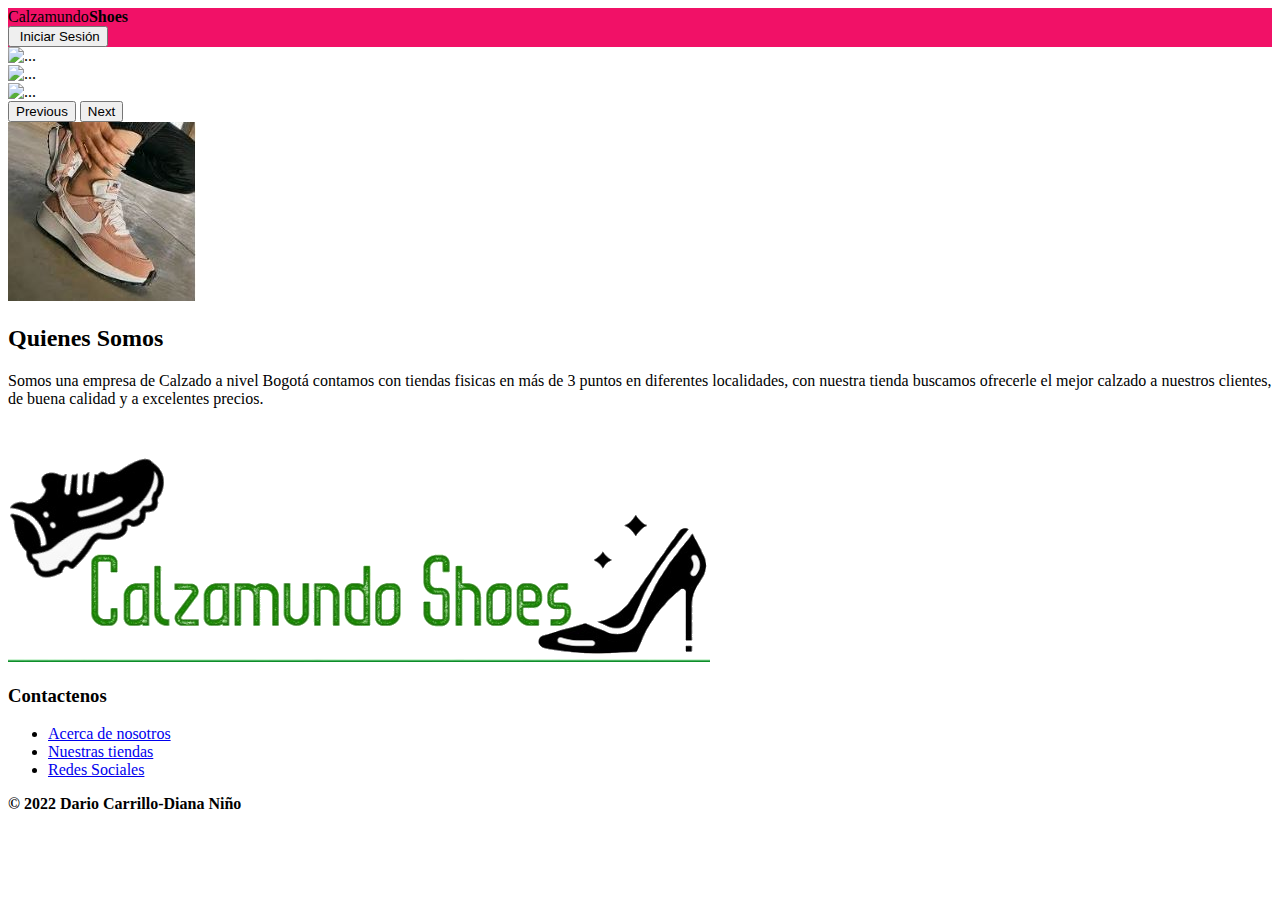
==== src/main/resources/templates/index.html @ efdd423f "agregando página de calzado" ====
<!DOCTYPE html>
<html lang="en">
  <head>
    <meta charset="UTF-8" />
    <meta http-equiv="X-UA-Compatible" content="IE=edge" />
    <meta name="viewport" content="width=device-width, initial-scale=1.0" />
    <title>CalzamundoShoes</title>
    <link
      href="https://cdn.jsdelivr.net/npm/bootstrap@5.2.1/dist/css/bootstrap.min.css"
      rel="stylesheet"
      integrity="sha384-iYQeCzEYFbKjA/T2uDLTpkwGzCiq6soy8tYaI1GyVh/UjpbCx/TYkiZhlZB6+fzT"
      crossorigin="anonymous"
    />
    <link
      type="text/css"
      rel="stylesheet"
      th:href="@{../static/css/style.css}"
    />

    <link rel="icon" href="../static/img/shoe.ico" />

    <title>CalzamundoShoes</title>
  </head>
  <body>
    <nav class="navbar" style="background-color: #f11167">
      <div class="container-fluid">
        <a class="navbar-brand nombre"> Calzamundo<strong>Shoes</strong> </a>
        <form class="d-flex" role="search">
          <button class="btn btn-success" type="submit" onclick="login">
            <img src="" alt="" />
            Iniciar Sesión
          </button>
        </form>
      </div>
    </nav>
    <div
      id="carouselExampleControls"
      class="carousel slide"
      data-bs-ride="carousel"
    >
      <div class="carousel-inner">
        <div class="carousel-item active">
          <img
            th:src="@{../static/img/banner3.jpg}"
            class="d-block w-100"
            alt="..."
          />
        </div>
        <div class="carousel-item">
          <img src="" class="d-block w-100" alt="..." />
        </div>
        <div class="carousel-item">
          <img src="" class="d-block w-100" alt="..." />
        </div>
      </div>
      <button
        class="carousel-control-prev"
        type="button"
        data-bs-target="#carouselExampleControls"
        data-bs-slide="prev"
      >
        <span class="carousel-control-prev-icon" aria-hidden="true"></span>
        <span class="visually-hidden">Previous</span>
      </button>
      <button
        class="carousel-control-next"
        type="button"
        data-bs-target="#carouselExampleControls"
        data-bs-slide="next"
      >
        <span class="carousel-control-next-icon" aria-hidden="true"></span>
        <span class="visually-hidden">Next</span>
      </button>
    </div>
    <div class="contenedor">
      <div class="contenedor1">
        <img src="../static/img/imgCalzado.JPG" class="rounded" alt="..." />
      </div>
      <div class="contenedor1">
        <h2>Quienes Somos</h2>
        <p>
          Somos una empresa de Calzado a nivel Bogotá contamos con tiendas
          fisicas en más de 3 puntos en diferentes localidades, con nuestra
          tienda buscamos ofrecerle el mejor calzado a nuestros clientes, de
          buena calidad y a excelentes precios.
        </p>
      </div>
    </div>
  </body>
  <footer>
    <div class="footer">
      <div class="contenedor1">
        <br />
        <img src="../static/img/logoCalzamundo.png" alt="" class="logo" />
      </div>

      <div class="contenedor1">
        <h3>Contactenos</h3>
  </p>
        <ul>
          <li>
            <a href="/acerca-de">Acerca de nosotros</a>
          </li>
          <li><a href="/conectar">Nuestras tiendas</a></li>
          <li><a href="/rrss">Redes Sociales</a></li>
        </ul>
      </div>
      <p><strong>&copy; 2022 Dario Carrillo-Diana Niño</strong></p>
    </div>
  </footer>
</html>
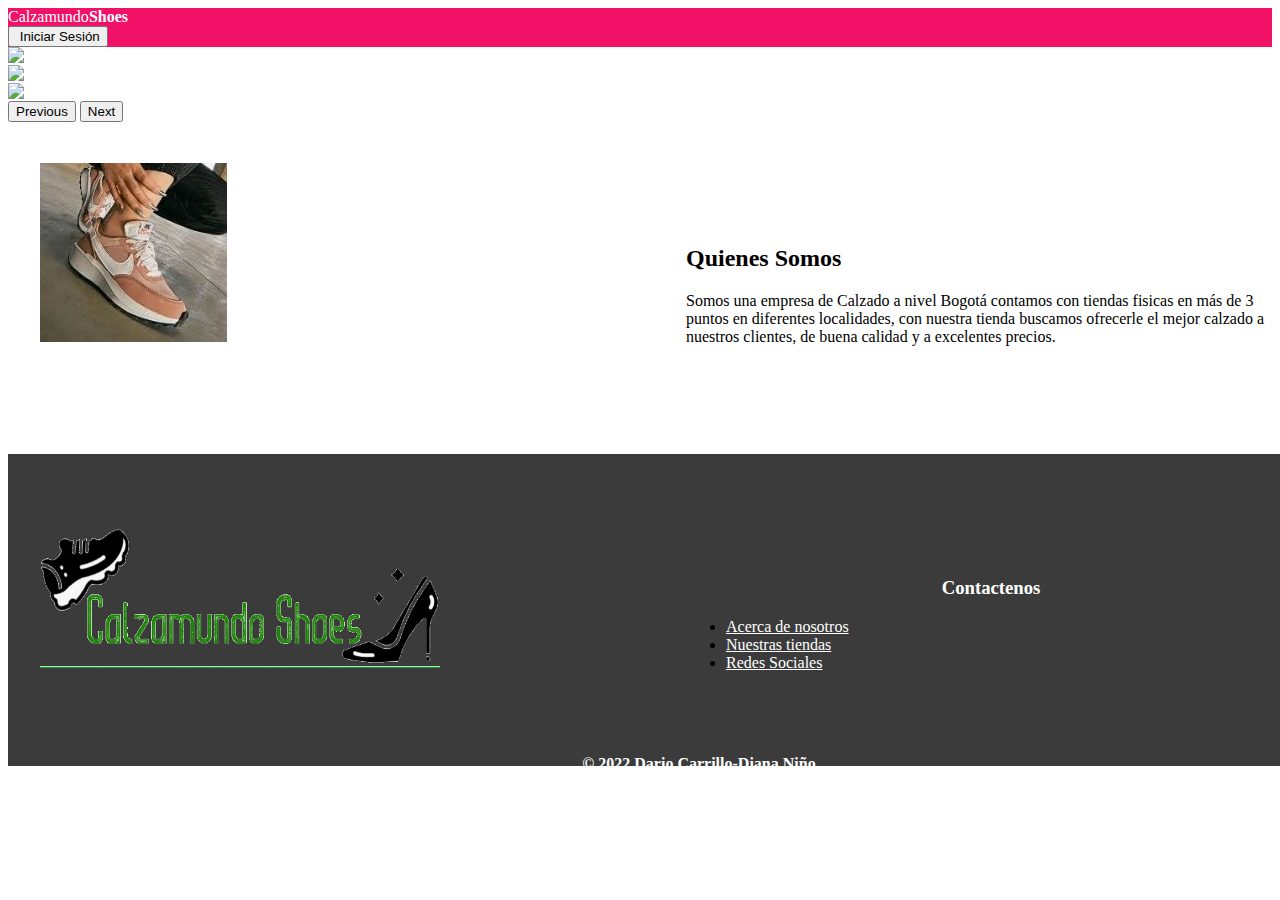
==== commit a5b05764: "Paginas adicionales" ====
--- a/src/main/resources/templates/index.html
+++ b/src/main/resources/templates/index.html
@@ -14,7 +14,7 @@
     <link
       type="text/css"
       rel="stylesheet"
-      th:href="@{../static/css/style.css}"
+      href="../static/css/style.css"
     />
 
     <link rel="icon" href="../static/img/shoe.ico" />
--- a/src/main/resources/static/css/style.css
+++ b/src/main/resources/static/css/style.css
@@ -0,0 +1,43 @@
+.logo {
+  width: 400px;
+  height: 150px;
+}
+.nombre {
+  font-family: cursive;
+  color: white;
+}
+.contenedor {
+  height: 300px;
+  width: 1350px;
+  padding: 1em;
+}
+
+.contenedor1 {
+  display: inline-block;
+  height: 200px;
+  width: 610px;
+  padding: 1em;
+  align-content: center;
+  align-items: center;
+}
+
+.footer {
+  background-color: rgba(0, 0, 0, 0.768);
+  height: 280px;
+  width: 1350px;
+  padding: 1em;
+}
+a {
+  color: white;
+}
+footer p,
+img,
+a,
+h3 {
+  text-align: center;
+  color: white;
+}
+
+.der{text-align: right;}
+
+.izq{text-align: right;}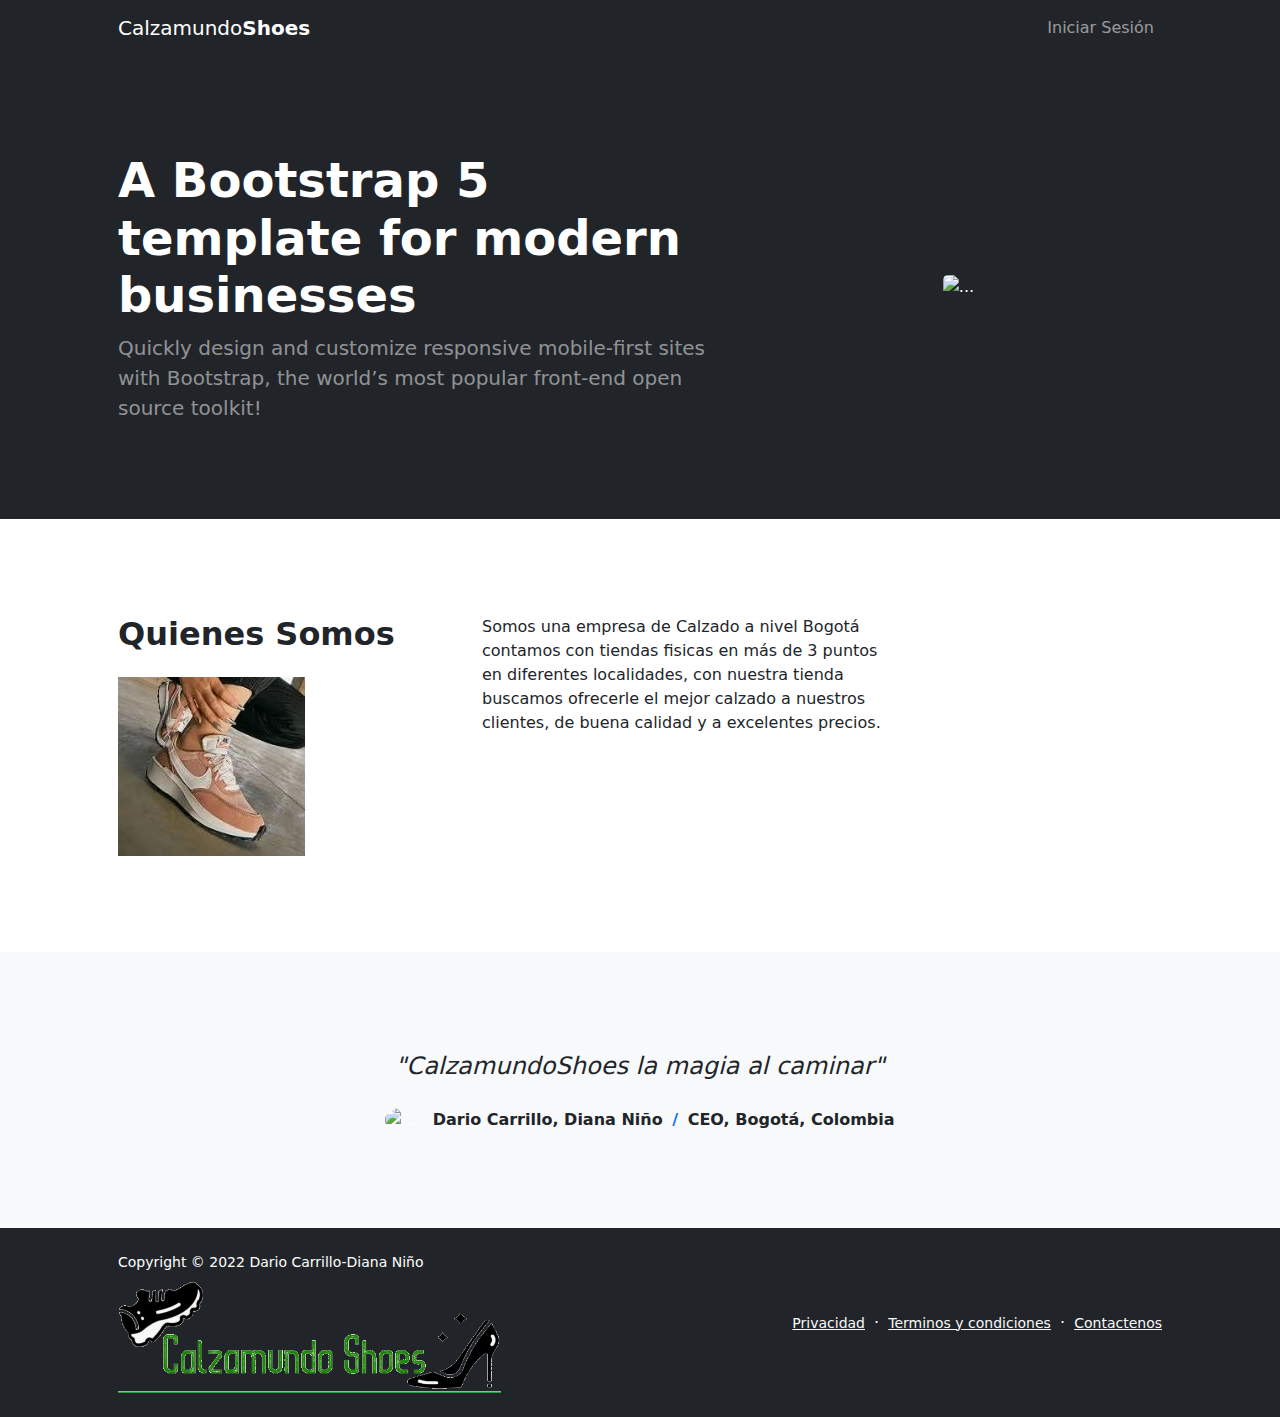
==== commit 5af1e23b: "modificando index" ====
--- a/src/main/resources/templates/index.html
+++ b/src/main/resources/templates/index.html
@@ -1,111 +1,169 @@
 <!DOCTYPE html>
 <html lang="en">
   <head>
-    <meta charset="UTF-8" />
-    <meta http-equiv="X-UA-Compatible" content="IE=edge" />
-    <meta name="viewport" content="width=device-width, initial-scale=1.0" />
-    <title>CalzamundoShoes</title>
+    <meta charset="utf-8" />
+    <meta
+      name="viewport"
+      content="width=device-width, initial-scale=1, shrink-to-fit=no"
+    />
+    <meta name="description" content="" />
+    <meta name="author" content="" />
+    <!-- Bootstrap icons-->
+    <link
+      href="https://cdn.jsdelivr.net/npm/bootstrap-icons@1.5.0/font/bootstrap-icons.css"
+      rel="stylesheet"
+    />
+    <!-- Core theme CSS (includes Bootstrap)-->
+    <link href="../static/css/styles.css" rel="stylesheet" />
     <link
       href="https://cdn.jsdelivr.net/npm/bootstrap@5.2.1/dist/css/bootstrap.min.css"
       rel="stylesheet"
       integrity="sha384-iYQeCzEYFbKjA/T2uDLTpkwGzCiq6soy8tYaI1GyVh/UjpbCx/TYkiZhlZB6+fzT"
       crossorigin="anonymous"
     />
-    <link
-      type="text/css"
-      rel="stylesheet"
-      href="../static/css/style.css"
-    />
+    <link type="text/css" rel="stylesheet" href="../static/css/style.css" />
 
     <link rel="icon" href="../static/img/shoe.ico" />
 
     <title>CalzamundoShoes</title>
   </head>
   <body>
-    <nav class="navbar" style="background-color: #f11167">
-      <div class="container-fluid">
-        <a class="navbar-brand nombre"> Calzamundo<strong>Shoes</strong> </a>
-        <form class="d-flex" role="search">
-          <button class="btn btn-success" type="submit" onclick="login">
-            <img src="" alt="" />
-            Iniciar Sesión
+    <main class="flex-shrink-0">
+      <!-- Navigation-->
+      <nav class="navbar navbar-expand-lg navbar-dark bg-dark">
+        <div class="container px-5">
+          <a class="navbar-brand" href="index.html"
+            >Calzamundo<strong>Shoes</strong></a
+          >
+          <button
+            class="navbar-toggler"
+            type="button"
+            data-bs-toggle="collapse"
+            data-bs-target="#navbarSupportedContent"
+            aria-controls="navbarSupportedContent"
+            aria-expanded="false"
+            aria-label="Toggle navigation"
+          >
+            <span class="navbar-toggler-icon"></span>
           </button>
-        </form>
-      </div>
-    </nav>
-    <div
-      id="carouselExampleControls"
-      class="carousel slide"
-      data-bs-ride="carousel"
-    >
-      <div class="carousel-inner">
-        <div class="carousel-item active">
-          <img
-            th:src="@{../static/img/banner3.jpg}"
-            class="d-block w-100"
-            alt="..."
-          />
+          <div class="collapse navbar-collapse" id="navbarSupportedContent">
+            <ul class="navbar-nav ms-auto mb-2 mb-lg-0">
+              <li class="nav-item">
+                <a class="nav-link" href="index.html">Iniciar Sesión</a>
+              </li>
+            </ul>
+          </div>
         </div>
-        <div class="carousel-item">
-          <img src="" class="d-block w-100" alt="..." />
+      </nav>
+      <!-- Header-->
+      <header class="bg-dark py-5">
+        <div class="container px-5">
+          <div class="row gx-5 align-items-center justify-content-center">
+            <div class="col-lg-8 col-xl-7 col-xxl-6">
+              <div class="my-5 text-center text-xl-start">
+                <h1 class="display-5 fw-bolder text-white mb-2">
+                  A Bootstrap 5 template for modern businesses
+                </h1>
+                <p class="lead fw-normal text-white-50 mb-4">
+                  Quickly design and customize responsive mobile-first sites
+                  with Bootstrap, the world’s most popular front-end open source
+                  toolkit!
+                </p>
+              </div>
+            </div>
+            <div class="col-xl-5 col-xxl-6 d-none d-xl-block text-center">
+              <img
+                class="img-fluid rounded-3 my-5"
+                src="https://dummyimage.com/600x400/343a40/6c757d"
+                alt="..."
+              />
+            </div>
+          </div>
         </div>
-        <div class="carousel-item">
-          <img src="" class="d-block w-100" alt="..." />
+      </header>
+      <!-- Features section-->
+      <section class="py-5" id="features">
+        <div class="container px-5 my-5">
+          <div class="row gx-5">
+            <div class="col-lg-4 mb-5 mb-lg-0">
+              <h2 class="fw-bolder mb-0">Quienes Somos</h2>
+              <br />
+              <img src="../static/img/imgCalzado.JPG" alt="" />
+            </div>
+            <div class="col-lg-5">
+              <div class="row gx-25 row-cols-1">
+                <div class="col mb-5 h-200">
+                  <p>
+                    Somos una empresa de Calzado a nivel Bogotá contamos con
+                    tiendas fisicas en más de 3 puntos en diferentes
+                    localidades, con nuestra tienda buscamos ofrecerle el mejor
+                    calzado a nuestros clientes, de buena calidad y a excelentes
+                    precios.
+                  </p>
+                </div>
+              </div>
+            </div>
+          </div>
+        </div>
+      </section>
+      <!-- Testimonial section-->
+      <div class="py-5 bg-light">
+        <div class="container px-5 my-5">
+          <div class="row gx-5 justify-content-center">
+            <div class="col-lg-10 col-xl-7">
+              <div class="text-center">
+                <div class="fs-4 mb-4 fst-italic">
+                  "CalzamundoShoes la magia al caminar"
+                </div>
+                <div class="d-flex align-items-center justify-content-center">
+                  <img
+                    class="rounded-circle me-3"
+                    src="https://dummyimage.com/40x40/ced4da/6c757d"
+                    alt="..."
+                  />
+                  <div class="fw-bold">
+                    Dario Carrillo, Diana Niño
+                    <span class="fw-bold text-primary mx-1">/</span>
+                    CEO, Bogotá, Colombia
+                  </div>
+                </div>
+              </div>
+            </div>
+          </div>
         </div>
       </div>
-      <button
-        class="carousel-control-prev"
-        type="button"
-        data-bs-target="#carouselExampleControls"
-        data-bs-slide="prev"
-      >
-        <span class="carousel-control-prev-icon" aria-hidden="true"></span>
-        <span class="visually-hidden">Previous</span>
-      </button>
-      <button
-        class="carousel-control-next"
-        type="button"
-        data-bs-target="#carouselExampleControls"
-        data-bs-slide="next"
-      >
-        <span class="carousel-control-next-icon" aria-hidden="true"></span>
-        <span class="visually-hidden">Next</span>
-      </button>
-    </div>
-    <div class="contenedor">
-      <div class="contenedor1">
-        <img src="../static/img/imgCalzado.JPG" class="rounded" alt="..." />
+      <!-- Blog preview section-->
+    </main>
+    <!-- Footer-->
+    <footer class="bg-dark py-4 mt-auto">
+      <div class="container px-5">
+        <div
+          class="row align-items-center justify-content-between flex-column flex-sm-row"
+        >
+          <div class="col-auto">
+            <div class="small m-0 text-white">
+              Copyright &copy; 2022 Dario Carrillo-Diana Niño
+              <br />
+              <img
+                src="../static/img/logoCalzamundo.png"
+                alt=""
+                style="height: 120px; weigth: 80px"
+              />
+            </div>
+          </div>
+          <div class="col-auto">
+            <a class="link-light small" href="#!">Privacidad</a>
+            <span class="text-white mx-1">&middot;</span>
+            <a class="link-light small" href="#!">Terminos y condiciones</a>
+            <span class="text-white mx-1">&middot;</span>
+            <a class="link-light small" href="#!">Contactenos</a>
+          </div>
+        </div>
       </div>
-      <div class="contenedor1">
-        <h2>Quienes Somos</h2>
-        <p>
-          Somos una empresa de Calzado a nivel Bogotá contamos con tiendas
-          fisicas en más de 3 puntos en diferentes localidades, con nuestra
-          tienda buscamos ofrecerle el mejor calzado a nuestros clientes, de
-          buena calidad y a excelentes precios.
-        </p>
-      </div>
-    </div>
+    </footer>
+    <!-- Bootstrap core JS-->
+    <script src="https://cdn.jsdelivr.net/npm/bootstrap@5.1.3/dist/js/bootstrap.bundle.min.js"></script>
+    <!-- Core theme JS-->
+    <script src="../static/js/scripts.js"></script>
   </body>
-  <footer>
-    <div class="footer">
-      <div class="contenedor1">
-        <br />
-        <img src="../static/img/logoCalzamundo.png" alt="" class="logo" />
-      </div>
-
-      <div class="contenedor1">
-        <h3>Contactenos</h3>
-  </p>
-        <ul>
-          <li>
-            <a href="/acerca-de">Acerca de nosotros</a>
-          </li>
-          <li><a href="/conectar">Nuestras tiendas</a></li>
-          <li><a href="/rrss">Redes Sociales</a></li>
-        </ul>
-      </div>
-      <p><strong>&copy; 2022 Dario Carrillo-Diana Niño</strong></p>
-    </div>
-  </footer>
 </html>
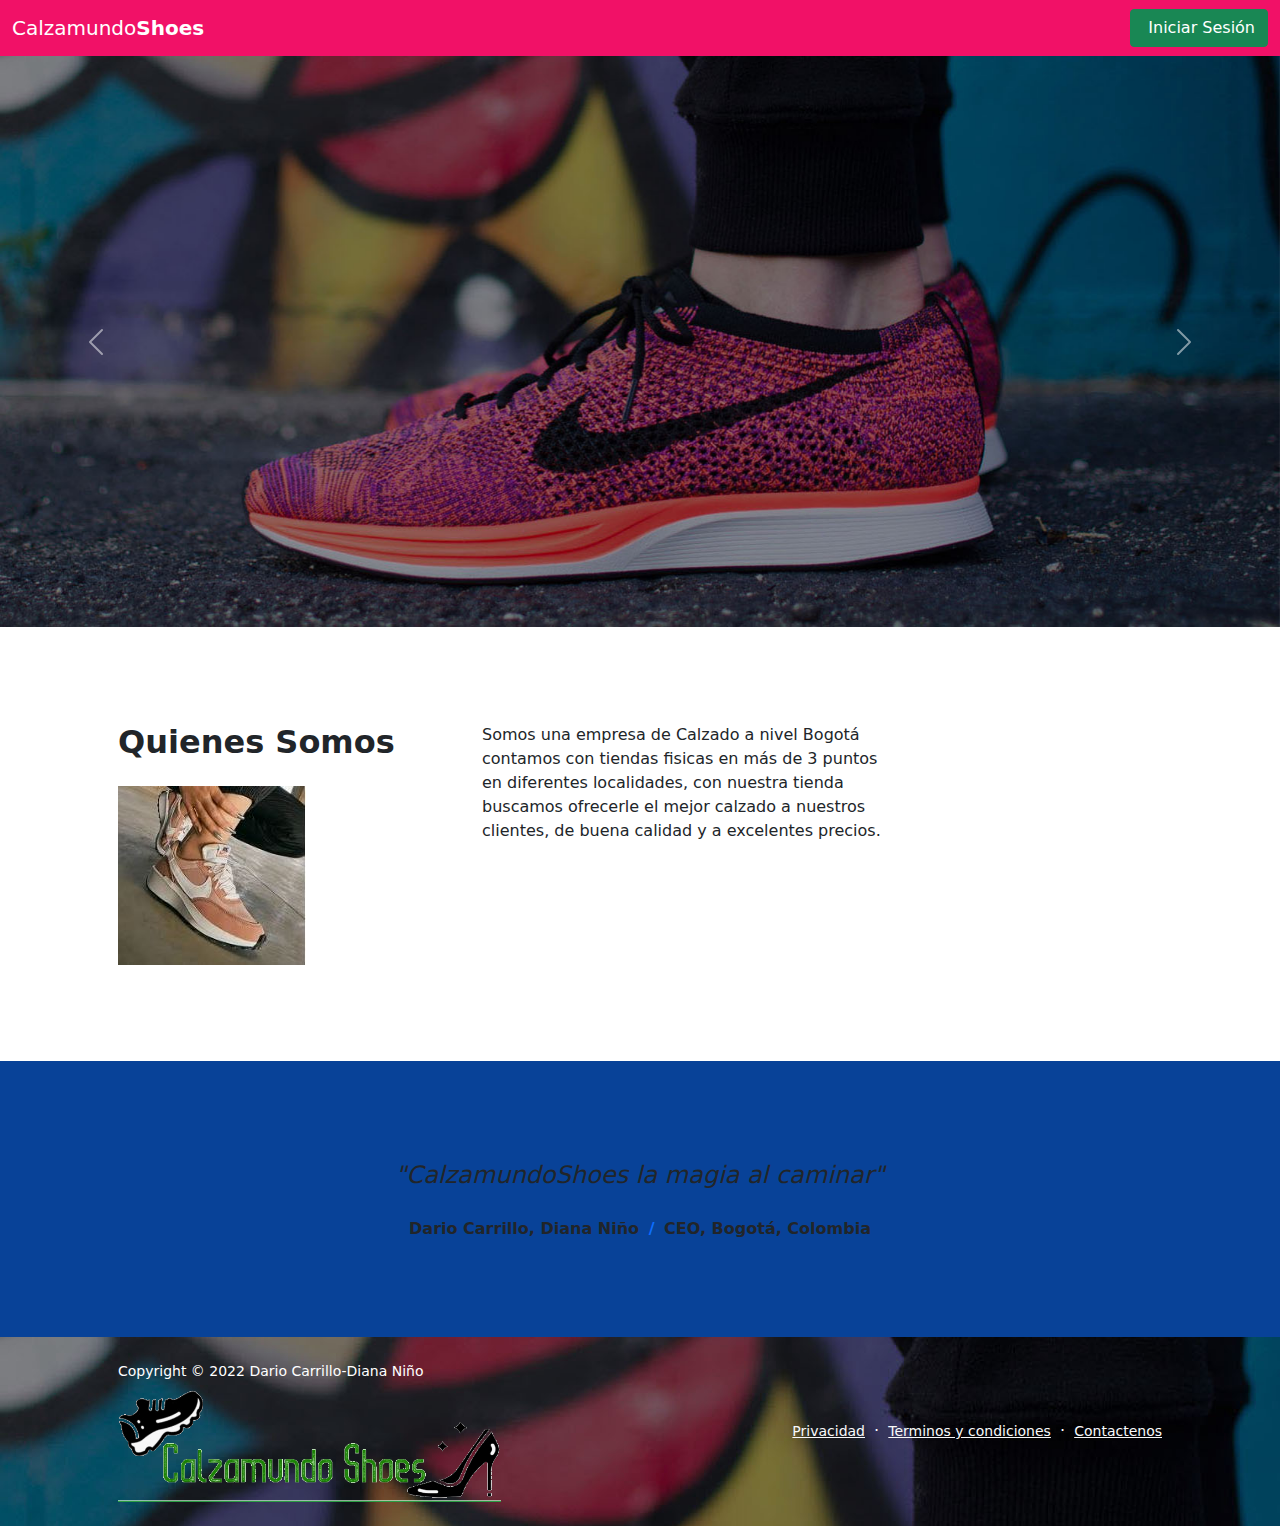
==== commit ec262be9: "ultimos cambios" ====
--- a/src/main/resources/templates/index.html
+++ b/src/main/resources/templates/index.html
@@ -30,57 +30,64 @@
   <body>
     <main class="flex-shrink-0">
       <!-- Navigation-->
-      <nav class="navbar navbar-expand-lg navbar-dark bg-dark">
-        <div class="container px-5">
-          <a class="navbar-brand" href="index.html"
-            >Calzamundo<strong>Shoes</strong></a
-          >
-          <button
-            class="navbar-toggler"
-            type="button"
-            data-bs-toggle="collapse"
-            data-bs-target="#navbarSupportedContent"
-            aria-controls="navbarSupportedContent"
-            aria-expanded="false"
-            aria-label="Toggle navigation"
-          >
-            <span class="navbar-toggler-icon"></span>
-          </button>
-          <div class="collapse navbar-collapse" id="navbarSupportedContent">
-            <ul class="navbar-nav ms-auto mb-2 mb-lg-0">
-              <li class="nav-item">
-                <a class="nav-link" href="index.html">Iniciar Sesión</a>
-              </li>
-            </ul>
+      <nav class="navbar" style="background-color: #f11167">
+        <div class="container-fluid">
+          <a class="navbar-brand nombre"> Calzamundo<strong>Shoes</strong> </a>
+          <form class="d-flex" role="search">
+            <button class="btn btn-success" type="submit" onclick="login">
+              <img src="" alt="" />
+              Iniciar Sesión
+            </button>
+          </form>
+        </div>
+      </nav>
+      <div
+        id="carouselExampleControls"
+        class="carousel slide"
+        data-bs-ride="carousel"
+      >
+        <div class="carousel-inner">
+          <div class="carousel-item active">
+            <img
+              src="../static/img/banner3.jpg"
+              class="d-block w-100"
+              alt="..."
+            />
+          </div>
+          <div class="carousel-item">
+            <img
+              src="../static/img/banner1.jpg"
+              class="d-block w-100"
+              alt="..."
+            />
+          </div>
+          <div class="carousel-item">
+            <img
+              src="../static/img/banner4.jpg"
+              class="d-block w-100"
+              alt="..."
+            />
           </div>
         </div>
-      </nav>
-      <!-- Header-->
-      <header class="bg-dark py-5">
-        <div class="container px-5">
-          <div class="row gx-5 align-items-center justify-content-center">
-            <div class="col-lg-8 col-xl-7 col-xxl-6">
-              <div class="my-5 text-center text-xl-start">
-                <h1 class="display-5 fw-bolder text-white mb-2">
-                  A Bootstrap 5 template for modern businesses
-                </h1>
-                <p class="lead fw-normal text-white-50 mb-4">
-                  Quickly design and customize responsive mobile-first sites
-                  with Bootstrap, the world’s most popular front-end open source
-                  toolkit!
-                </p>
-              </div>
-            </div>
-            <div class="col-xl-5 col-xxl-6 d-none d-xl-block text-center">
-              <img
-                class="img-fluid rounded-3 my-5"
-                src="https://dummyimage.com/600x400/343a40/6c757d"
-                alt="..."
-              />
-            </div>
-          </div>
-        </div>
-      </header>
+        <button
+          class="carousel-control-prev"
+          type="button"
+          data-bs-target="#carouselExampleControls"
+          data-bs-slide="prev"
+        >
+          <span class="carousel-control-prev-icon" aria-hidden="true"></span>
+          <span class="visually-hidden">Previous</span>
+        </button>
+        <button
+          class="carousel-control-next"
+          type="button"
+          data-bs-target="#carouselExampleControls"
+          data-bs-slide="next"
+        >
+          <span class="carousel-control-next-icon" aria-hidden="true"></span>
+          <span class="visually-hidden">Next</span>
+        </button>
+      </div>
       <!-- Features section-->
       <section class="py-5" id="features">
         <div class="container px-5 my-5">
@@ -116,11 +123,6 @@
                   "CalzamundoShoes la magia al caminar"
                 </div>
                 <div class="d-flex align-items-center justify-content-center">
-                  <img
-                    class="rounded-circle me-3"
-                    src="https://dummyimage.com/40x40/ced4da/6c757d"
-                    alt="..."
-                  />
                   <div class="fw-bold">
                     Dario Carrillo, Diana Niño
                     <span class="fw-bold text-primary mx-1">/</span>
